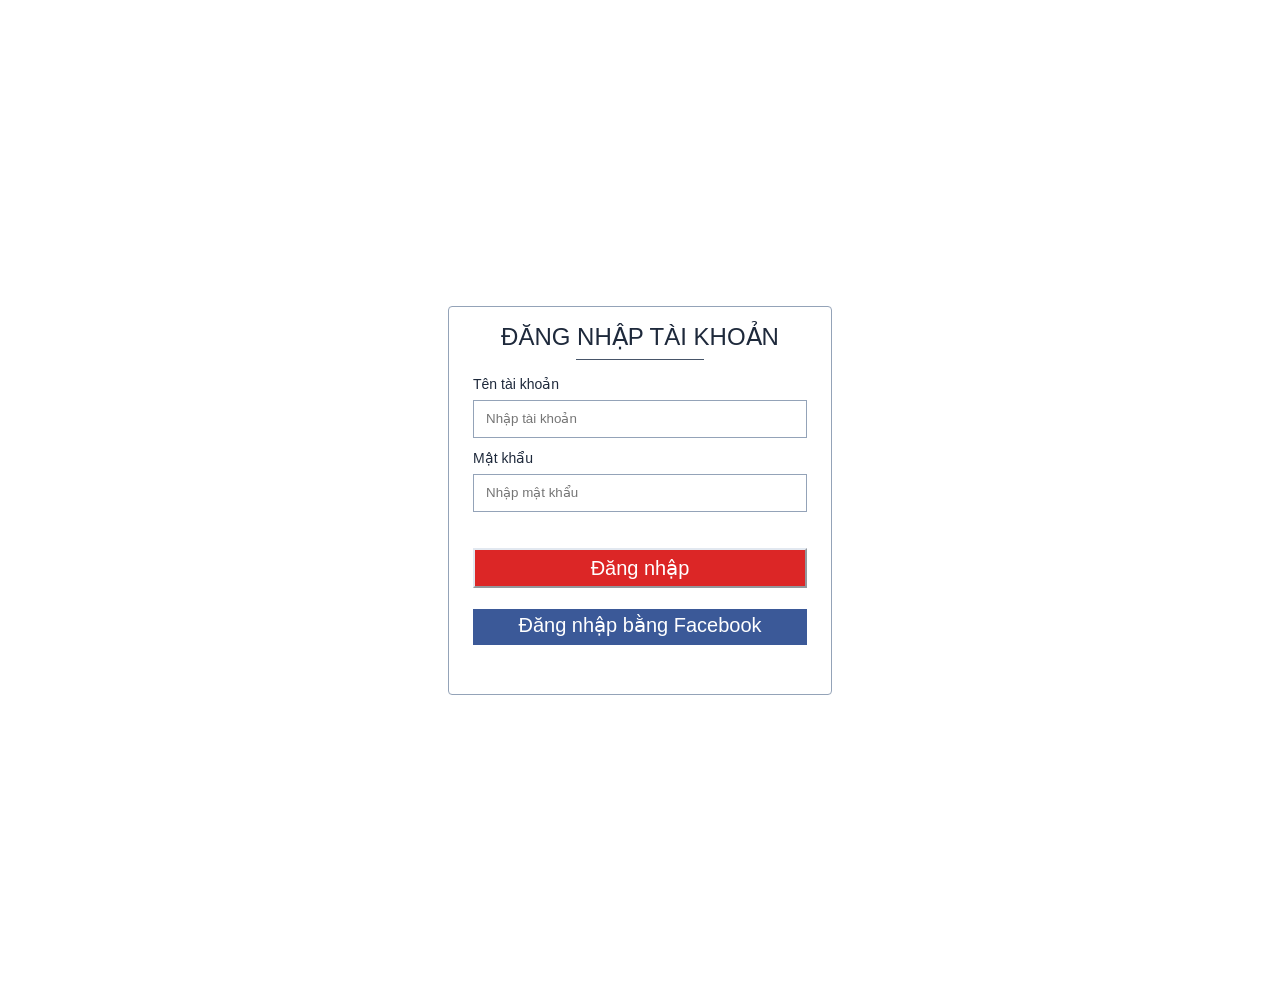
==== index.html @ 2c3a8c32 "helo kitty Quang oi co thay gi k" ====
<!DOCTYPE html>
<html>
<head>
    <meta charset='utf-8'>
    <meta http-equiv='X-UA-Compatible' content='IE=edge'>
    <title>Page Title</title>
    <meta name='viewport' content='width=device-width, initial-scale=1'>
    <link rel='stylesheet' type='text/css' media='screen' href='main.css'>
    <script src='main.js'></script>
</head>
<body>
    <div class="slider">
        <div class="border">
            <div class="slider__border_title">
                ĐĂNG NHẬP TÀI KHOẢN
            </div>
            <div class="slider__border_gray">   
            </div>
            <div class="slider__border_ingame">                
                <p class="ingame_text">Tên tài khoản</p>
                <input id="ingame_inp" type="text" placeholder="Nhập tài khoản">
            </div>

            <div class="slider__border_pass">
                <p class="ingame_text">Mật khẩu</p>
                <input id="ingame_inp" type="text" placeholder="Nhập mật khẩu">
            </div>

            <div class="slider__border-btn">
                <button class="border-btn-login"> 
                    Đăng nhập
                </button>

                <span class="border-span-login">
                    <i class="icon_facebook"></i>
                    <p class="text_span">
                        Đăng nhập bằng Facebook
                    </p>
                </span>
                    
                <a href="" class="border_creat">
                    <p class="text_a">Tạo tài khoản</p>
                </a>
            </div>
        </div>
    </div>
</body>
</html>
---- main.css ----
*{
    padding: 0;
    margin: 0;
}

html{
    font-family: sans-serif;
}
.slider{
    min-height: 1000px;
    width: 100%;
    display: flex;
    flex-direction: row;
    align-items: center;
    justify-content: center;
    
}

.border{
    color: #333;
    height: 389px; ;
    width: 384px;
    box-sizing: border-box;
    background-color: #fff;
    margin-top: 0;
    margin-bottom: 0;
    margin-left: 0;
    margin-right: 0;
    padding: 16px 24px;
    border-width: 1px;
    border-style: solid;
    border-color: #94a3b8;
    border-bottom-style: solid;
    border-top-left-radius: 4px;
    border-top-right-radius: 4px;
    border-bottom-left-radius: 4px;
    border-bottom-right-radius: 4px;
    justify-content: center;
    justify-items: center;
}
.slider__border_title{ 
    width: 334px;
    height: 32px;
    box-sizing: border-box;
    text-align: center;
    font-size: 24px;
    color: #1e293b;
    
    
}

.slider__border_gray{
    width: 128px;
    height: 0px;
    border-top-width: 1px;
    border-bottom-width: 0px;
    border-left-width: 0px;
    border-right-width: 0px;
    border-style: solid;
    border-color: #475569;
    margin: 4px 103px 0;
}

.slider__border_ingame{
    width: 334px;
    height: 66px;
    margin: 16px 0 0;
}

.ingame_text{
    width: 334px;
    height: 20px;
    margin: 0 0 4px;
    color: #1e293b;
    font-size: 14px;
}
#ingame_inp{
    width: 308px;
    height: 20px;
    padding: 8px 12px;
    border: 1px;
    border-style: solid;
    border-color: #94a3b8;
}

.slider__border_pass{
    width: 334px;
    height: 66px;
    margin: 8px 0;
}

.slider__border-btn{
    box-sizing: border-box;
    width: 334px;
    height: 138px;
    margin-top: 16px;
    margin-bottom: 8px;
    padding: 16px 24px;
    position: relative;
    
}


.border-btn-login{
    align-items: center;
    justify-content: center;
    justify-items: center;
    width: 334px;
    height: 40px;
    background-color: rgb(220,38,38);
    padding: 4px 32px;
    border-color: rgb(226,232,240);
    font-size: 20px;
    color:#fff;
    position: absolute;
    left: 0;
}

.border-span-login{
    width: 270px;
    height: 28px;
    padding: 4px 32px;
    background-color:rgb(59,89,152);
    font-size: 20px;
    color: #fff;
    display: flex;
    flex-direction:column;
    position: absolute;
    left: 0;
    bottom: 25px;
    text-align: center;
}

.text_span{
    top: 0;
}

.border_creat{

}

.text_a{

}
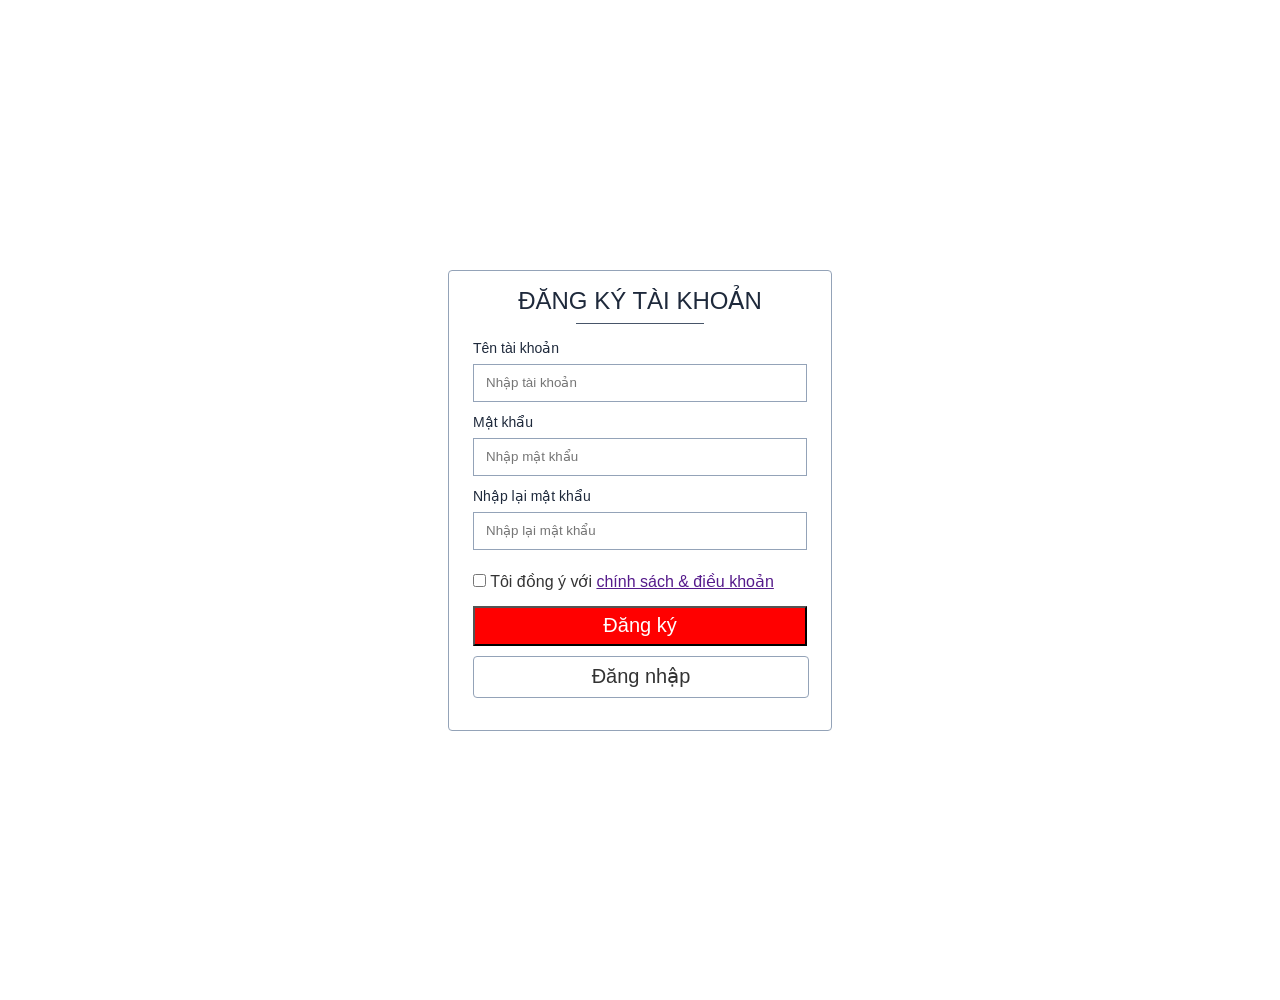
==== commit f43ad25f: "Add files via upload Form đăng ký" ====
--- a/index.html
+++ b/index.html
@@ -12,7 +12,7 @@
     <div class="slider">
         <div class="border">
             <div class="slider__border_title">
-                ĐĂNG NHẬP TÀI KHOẢN
+                ĐĂNG KÝ TÀI KHOẢN
             </div>
             <div class="slider__border_gray">   
             </div>
@@ -26,22 +26,28 @@
                 <input id="ingame_inp" type="text" placeholder="Nhập mật khẩu">
             </div>
 
-            <div class="slider__border-btn">
-                <button class="border-btn-login"> 
-                    Đăng nhập
+            <div class="slider__border_pass">
+                <p class="ingame_text">Nhập lại mật khẩu</p>
+                <input id="ingame_inp" type="text" placeholder="Nhập lại mật khẩu">
+            </div>
+
+            <div class="policy">
+                <p>
+                    <input type="checkbox">
+                    Tôi đồng ý với 
+                    <a href="">chính sách & điều khoản</a>
+                </p>    
+            </div>
+
+            <div class="slider__button">
+                <button class="slider__button-dangky">
+                    Đăng ký
                 </button>
+                <div class="slider__button-dangnhap">
+                    <a href="" class="slider__button-text">Đăng nhập</a> 
+                </div>    
+            </div>
 
-                <span class="border-span-login">
-                    <i class="icon_facebook"></i>
-                    <p class="text_span">
-                        Đăng nhập bằng Facebook
-                    </p>
-                </span>
-                    
-                <a href="" class="border_creat">
-                    <p class="text_a">Tạo tài khoản</p>
-                </a>
-            </div>
         </div>
     </div>
 </body>
--- a/main.css
+++ b/main.css
@@ -18,7 +18,7 @@
 
 .border{
     color: #333;
-    height: 389px; ;
+    height: 461px; ;
     width: 384px;
     box-sizing: border-box;
     background-color: #fff;
@@ -89,56 +89,55 @@
     margin: 8px 0;
 }
 
-.slider__border-btn{
-    box-sizing: border-box;
-    width: 334px;
-    height: 138px;
-    margin-top: 16px;
-    margin-bottom: 8px;
-    padding: 16px 24px;
-    position: relative;
-    
+.policy{
+    display: inline-block;
+    margin-top: 10px;
+    margin-left: 0;
+    margin-bottom: 15px;
+    margin-right: 0;
 }
 
-
-.border-btn-login{
-    align-items: center;
-    justify-content: center;
-    justify-items: center;
+.slider__button-dangky{
     width: 334px;
     height: 40px;
-    background-color: rgb(220,38,38);
-    padding: 4px 32px;
-    border-color: rgb(226,232,240);
+    background-color: red;
+    color: #fff;
+    align-items: center;
     font-size: 20px;
-    color:#fff;
-    position: absolute;
-    left: 0;
+    font-family: sans-serif;
+    margin: 0px 0 10px 0;
+}
+.slider__button-dangky:hover{
+    color: #ccc;
 }
 
-.border-span-login{
-    width: 270px;
-    height: 28px;
-    padding: 4px 32px;
-    background-color:rgb(59,89,152);
+.slider__button-dangnhap{
+    width: 334px;
+    height: 40px;
+    color: #fff;
+    align-items: center;
     font-size: 20px;
-    color: #fff;
+    font-family: sans-serif;
     display: flex;
-    flex-direction:column;
-    position: absolute;
-    left: 0;
-    bottom: 25px;
+    align-items: center;
+    cursor: pointer;
+    border-width: 1px;
+    border-style: solid;
+    border-color: #94a3b8;
+    border-bottom-style: solid;
+    border-top-left-radius: 4px;
+    border-top-right-radius: 4px;
+    border-bottom-left-radius: 4px;
+    border-bottom-right-radius: 4px;
+}
+.slider__button-text{
+    color: #333;
     text-align: center;
+    width: 100%;
+    height: 100%;
+    text-decoration: none;
+    padding-top: 15px;
 }
-
-.text_span{
-    top: 0;
+.slider__button-text:hover{
+    color: #94a3b8;
 }
-
-.border_creat{
-
-}
-
-.text_a{
-
-}
